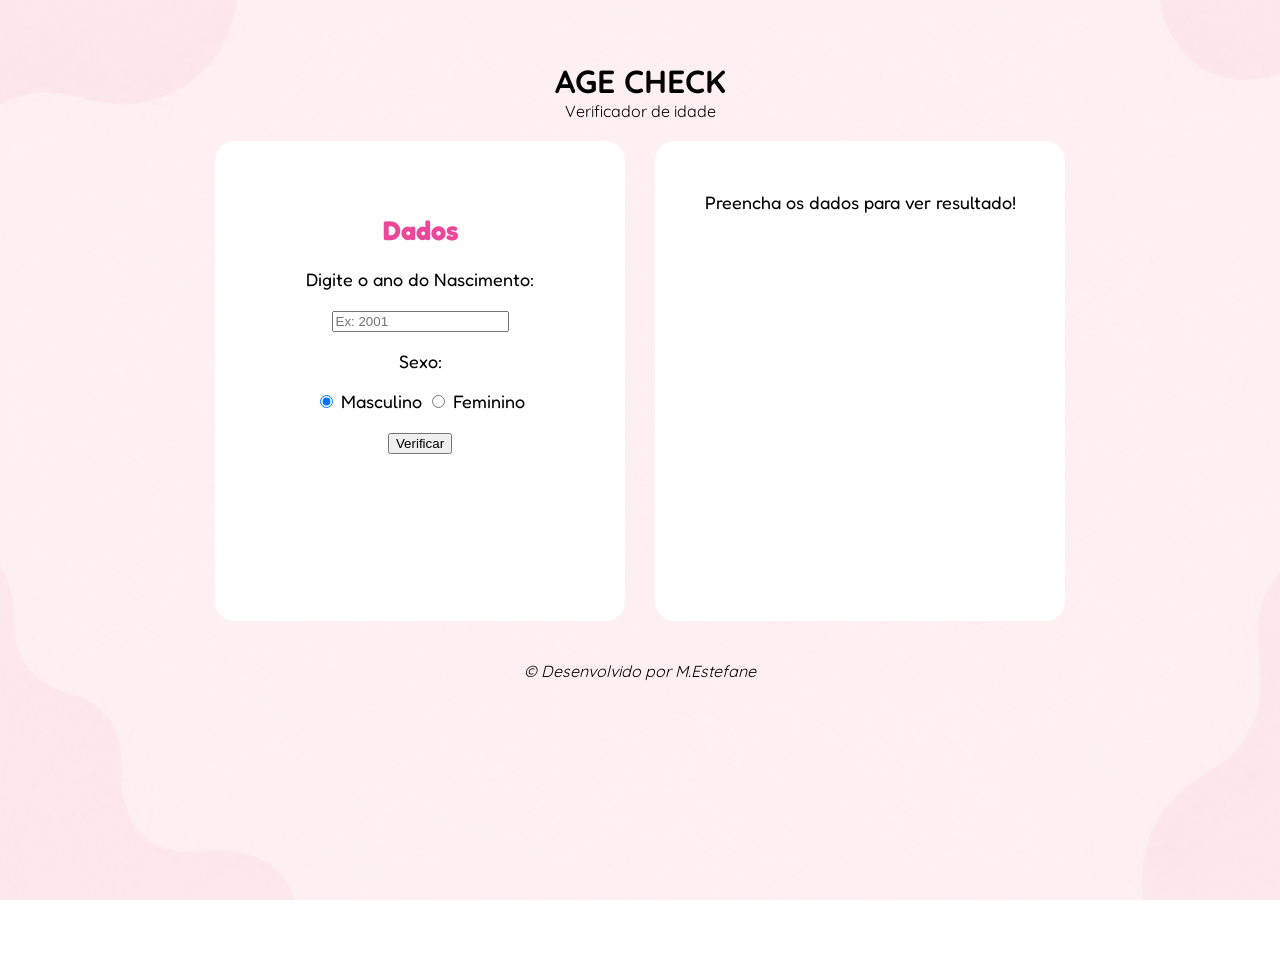
==== modelo.html @ 05632763 "Add files via upload" ====
<!DOCTYPE html>
<html lang="pt-br">
<head>
    <meta charset="UTF-8">
    <meta name="viewport" content="width=device-width, initial-scale=1.0">
    <link rel="stylesheet" href="estilo.css">
    <title>Verificador de idade</title>
    
</head>
<body>
    <header>
        <h1>AGE CHECK  </h1>
         <p>Verificador  de idade</p>
    </header>
    <section>
        <div id="dados">
            <h2>Dados</h2>
             <p>Digite o ano do Nascimento:</p>
                <input type="number" name="txtano" id="txtano" min="0" placeholder="Ex: 2001">
        
            <p>Sexo:</p>
                <input type="radio" name="radsex" id="mas" checked>
                <label for="mas">Masculino</label>
                <input type="radio" name="radsex" id="fem">
                <label for="fem">Feminino</label>
            
            <p>
                <input type="button" value="Verificar" onclick="verificar()">
            </p>
        </div>
        <div id="res">
                Preencha os dados  para ver resultado!   
        </div>
    </section>
    <footer>
        <p>&copy; Desenvolvido por M.Estefane </p>
    </footer>
    <script src="script.js"> </script>
</body>
</html>
---- estilo.css ----
@import url('https://fonts.googleapis.com/css2?family=Quicksand:wght@400;600;700&display=swap');
@import url('https://fonts.googleapis.com/css2?family=Fredoka:wght@400;500;600;700&display=swap');



body{
    font-family: 'Quicksand', sans-serif;
    background-image: url(fundo.png);
    background-size: cover;
    background-position: center;
    background-repeat: no-repeat;
    background-attachment: fixed;
    margin: 0;
    padding: 40px 20px;
    min-height: 100vh;
    text-align: center;
}

header h1{  
    
    margin-bottom: 0;
}
header p {
    margin-top: 0;
    margin-bottom: 0;
}
h2{
    color: #ec4899;
}


section{
    font-family: 'Fredoka', sans-serif;
    display: flex;
    justify-content: center;
    align-items: flex-start;
    gap: 30px;
    max-width: 1000px;
    margin: 0 auto;
    padding: 20px;
}

#dados,#res {
    
    background-color: #fff;
    font-size: 18px;
    border-radius: 20px;
    padding: 30px;
    padding-top: 50px;
    width: 350px;
    height: 400px;      
    flex-shrink: 0;
    overflow: auto;
}




footer{
    text-align: center;
    font-style: italic;
    margin-top: 20px;
    padding-bottom: 30px;
}
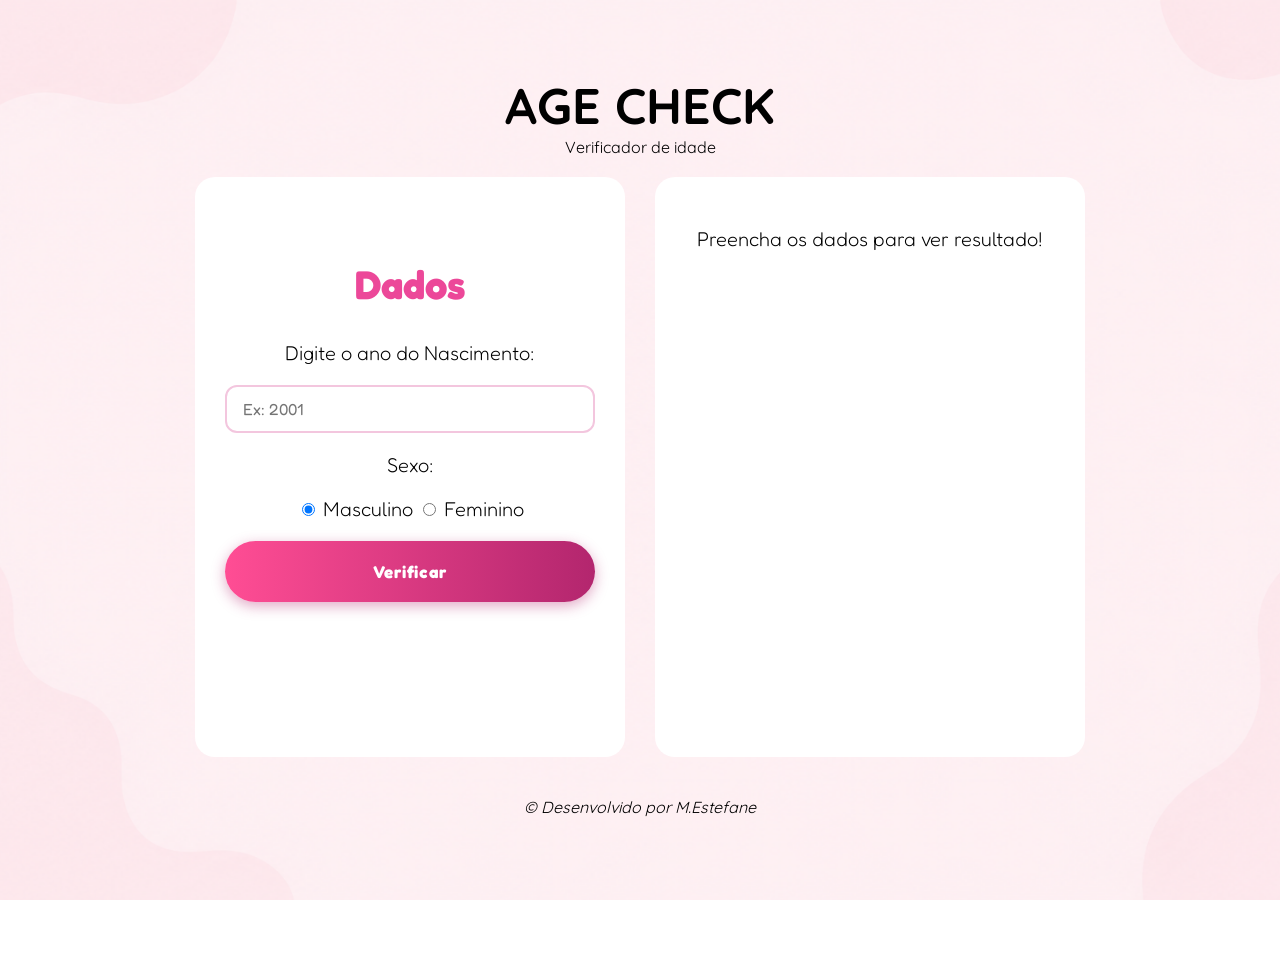
==== commit 26bdb7c3: "Refactor modelo.html for button styling Added a class to the button for styling and removed unnecess" ====
--- a/modelo.html
+++ b/modelo.html
@@ -5,7 +5,6 @@
     <meta name="viewport" content="width=device-width, initial-scale=1.0">
     <link rel="stylesheet" href="estilo.css">
     <title>Verificador de idade</title>
-    
 </head>
 <body>
     <header>
@@ -23,9 +22,8 @@
                 <label for="mas">Masculino</label>
                 <input type="radio" name="radsex" id="fem">
                 <label for="fem">Feminino</label>
-            
             <p>
-                <input type="button" value="Verificar" onclick="verificar()">
+                <input type="button"  class="btn-verificar" value="Verificar" onclick="verificar()">
             </p>
         </div>
         <div id="res">
@@ -37,4 +35,4 @@
     </footer>
     <script src="script.js"> </script>
 </body>
-</html>+</html>
--- a/estilo.css
+++ b/estilo.css
@@ -1,7 +1,5 @@
 @import url('https://fonts.googleapis.com/css2?family=Quicksand:wght@400;600;700&display=swap');
 @import url('https://fonts.googleapis.com/css2?family=Fredoka:wght@400;500;600;700&display=swap');
-
-
 
 body{
     font-family: 'Quicksand', sans-serif;
@@ -15,10 +13,10 @@
     min-height: 100vh;
     text-align: center;
 }
-
+/*TITULO*/
 header h1{  
-    
     margin-bottom: 0;
+    font-size: 50px;
 }
 header p {
     margin-top: 0;
@@ -26,8 +24,8 @@
 }
 h2{
     color: #ec4899;
+    font-size: 40px;
 }
-
 
 section{
     font-family: 'Fredoka', sans-serif;
@@ -40,26 +38,88 @@
     padding: 20px;
 }
 
-#dados,#res {
+#dados,#res{
     
     background-color: #fff;
-    font-size: 18px;
+    font-size: 20px;
+    font-weight: 200;
     border-radius: 20px;
     padding: 30px;
     padding-top: 50px;
-    width: 350px;
-    height: 400px;      
+    width: 370px;
+    height: 500px;    
     flex-shrink: 0;
-    overflow: auto;
+    overflow: visible;
+}
+#txtano{
+    width: 100%;
+    padding: 12px 16px;
+    font-size: 16px;
+    font-family: inherit;
+    border: 2px solid #f3c6de;
+    border-radius: 12px;
+    outline: none;
+    transition: border-color  0.2s ease;
+    box-sizing: border-box;
+    }
+
+#txtano:focus{
+    border-color: #ec4899;
+    box-shadow:  0 0 0 3px  rgba(236,2,  153,0.15);
+}
+.txtidade{
+   color: #ec4899;
+   font-size: 35px;
+   margin-bottom:4px;
+}
+.txtcat{
+    display: inline-block;
+    background-color: #fce4ef;
+    color: #99014d;
+    border: 2px solid #f6b8d4;
+    border-radius:50px;
+    padding: 10px 30px;
+    font-weight: 200;
+    font-size: 20px;
+    margin-top: 2px;
+    margin-bottom: 4px;
 }
 
+/* Estilo para o botão */
+.btn-verificar {
+  /* resetedo do estilo propio do inputs aplicado pelo navegador */
+  appearance: none;
+  font-family: inherit;
 
 
+  width: 100%;
+  padding: 20px 24px;
+  border: none;
+  border-radius: 50px;
+  cursor: pointer;
+  background: linear-gradient(90deg, #ff4d94, #b3266e);
+  color: white;
+  font-size: 17px;
+  font-weight: 700;
+  letter-spacing: 0.8px;
+  box-shadow: 0 4px 14px rgba(179, 38, 110, 0.4);
 
+  /* Transição  suave da animação */
+  transition: all 0.3s ease;
+}
+
+.btn-verificar:hover {
+  box-shadow: 0 0 0 6px rgba(255, 77, 148, 0.18), 0 8px 20px rgba(179, 38, 110, 0.5);
+  transform: scale(1.03);
+}
+
+.btn-verificar:active {
+  transform: scale(0.96);
+}
 footer{
     text-align: center;
     font-style: italic;
     margin-top: 20px;
     padding-bottom: 30px;
 }
-   +   
